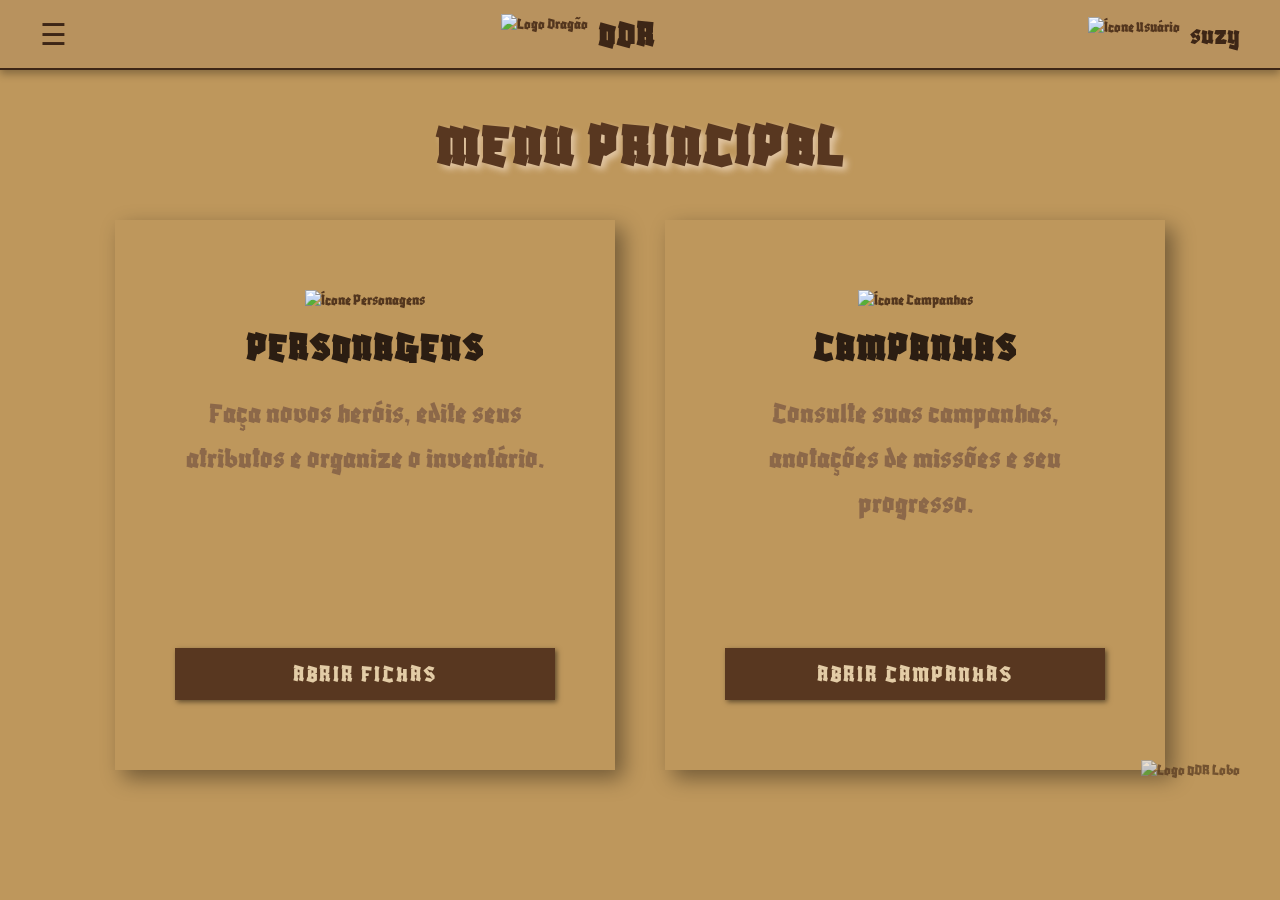
==== frontend/html/index.html @ 8ba45d46 "chore: organiza estrutura de pastas do frontend e ajusta caminhos dos arquivos" ====
<!DOCTYPE html>
<html lang="pt-BR">
<head>
    <meta charset="UTF-8">
    <meta name="viewport" content="width=device-width, initial-scale=1.0">
    <title>ODR - Menu Principal</title>
    <link rel="stylesheet" href="../css/global.css">
    <link rel="stylesheet" href="../css/personagens.css">
    <!-- Fontes Medievais -->
    <link href="https://fonts.googleapis.com/css2?family=Blaka&display=swap" rel="stylesheet">
</head>
<body>

    <!-- Barra de Navegação -->
    <header class="navbar">
        <div class="menu-icon">
            <span>&#9776;</span>
        </div>
        
        <div class="logo-container">
            <img src="../assets/castle.png" alt="Logo Dragão" class="logo-img">
            <h1 class="logo-text">ODR</h1>
        </div>

        <div class="user-profile">
            <img src="../assets/account.png" alt="Ícone Usuário" class="user-icon">
            <span class="username">suzy</span>
        </div>
    </header>

    <!-- Conteúdo Principal -->
    <main class="main-content">
        <h2 class="page-title">MENU PRINCIPAL</h2>

        <div class="cards-container">
            
            <!-- Cartão 1: Personagens -->
            <article class="card">
                <div class="card-icon">
                    <img src="../assets/danger.png" alt="Ícone Personagens">
                </div>
                
                <h3 class="card-title">PERSONAGENS</h3>
                <p class="card-desc">Faça novos heróis, edite seus atributos e organize o inventário.</p>
                
                <button class="card-btn" onclick="window.location.href='personagens.html'">ABRIR FICHAS</button>
            </article>

            <!-- Cartão 2: Campanhas -->
            <article class="card">
                <div class="card-icon">
                    <img src="../assets/castle.png" alt="Ícone Campanhas">
                </div>
                
                <h3 class="card-title">CAMPANHAS</h3>
                <p class="card-desc">Consulte suas campanhas, anotações de missões e seu progresso.</p>
                
                <button class="card-btn">ABRIR CAMPANHAS</button>
            </article>

        </div>
    </main>

    <!-- Logo no canto inferior -->
    <img src="../assets/ODR_2m.png" alt="Logo ODR Lobo" class="watermark-logo">

</body>
</html>
---- frontend/css/global.css ----
/* =========================================
   ESTILOS GERAIS E RESETS
   ========================================= */
* {
    margin: 0;
    padding: 0;
    box-sizing: border-box;
}

body {
    /* fundo base sólido que vai aparecer por baixo da textura transparente */
    background-color: #be975c; 
    
    font-family: 'Blaka', cursive;
    color: #53361e;
    min-height: 100vh;
    display: flex;
    flex-direction: column;
}

/* camada invisível criada apenas para controlar a opacidade da imagem */
body::before {
    content: "";
    position: fixed;
    top: 0;
    left: 0;
    width: 100%;
    height: 100%;
    z-index: -1; /* joga a textura para trás de tudo */
    
    background-image: url('../assets/paperfundo.png'); 
    background-size: cover;
    background-position: center;
    opacity: 0.3; 
}

/* =========================================
   NAVBAR (CABEÇALHO)
   ========================================= */
.navbar {
    background-color: rgba(184, 145, 95, 0.85);
    border-bottom: 2px solid #3d2616;
    height: 70px;
    display: flex;
    justify-content: space-between;
    align-items: center;
    padding: 0 40px;
    box-shadow: 0 4px 8px rgba(0, 0, 0, 0.3);
}

.menu-icon span {
    font-size: 30px;
    color: #3d2616;
    cursor: pointer;
}

.logo-container {
    display: flex;
    align-items: center;
    gap: 10px;
}

.logo-img { height: 40px; }

.logo-text {
    font-family: 'Blaka', cursive;
    font-size: 36px;
    color: #3d2616;
    letter-spacing: 2px;
}

.user-profile {
    display: flex;
    align-items: center;
    gap: 10px;
}

.user-icon { height: 35px; }

.username {
    font-family: 'Blaka', cursive;
    font-size: 28px;
    color: #3d2616;
}

/* =========================================
   MARCA D'ÁGUA INFERIOR DIREITA
   ========================================= */
.watermark-logo {
    position: fixed;
    bottom: 40px;
    right: 40px;
    height: 100px;
    opacity: 0.7;
}
---- frontend/css/personagens.css ----
/* =========================================
   CONTEÚDO PRINCIPAL (HUB DE PERSONAGENS)
   ========================================= */
.main-content {
    flex: 1;
    display: flex;
    flex-direction: column;
    align-items: center;
    padding: 40px 20px;
}

.page-title {
    font-family: 'Blaka', cursive;
    font-size: 60px;
    color: #583720;
    letter-spacing: 3px;
    margin-bottom: 40px;
    
    text-shadow: 4px 4px 6px rgba(247, 227, 209, 0.6);
}

/* CONTAINER DOS CARD */
.cards-container {
    display: flex;
    gap: 50px;
    justify-content: center;
    flex-wrap: wrap;
}

.card {
    background-image: url('../assets/fundoquadrado.png');
    background-size: 100% 100%;
    background-repeat: no-repeat;
    background-color: transparent;
    
    /* CONTROLA O TAMANHO === */
    width: 500px;        
    min-height: 550px;   
    
    padding: 70px 60px; 
    
    position: relative;
    display: flex;
    flex-direction: column;
    align-items: center;
    text-align: center;
    
    box-shadow: 8px 8px 20px rgba(0, 0, 0, 0.4);
    transition: transform 0.2s ease;
}

.card:hover {
    transform: translateY(-5px);
}

/* CONTEÚDO INTERNO DO CARD */
.card-icon img {
    height: 60px;
    margin-bottom: 15px;
}

.card-title {
    font-family: 'Blaka', cursive;
    font-size: 40px;
    color: #2b1d12;
    letter-spacing: 2px;
    margin-bottom: 20px;
}

.card-desc {
    font-size: 30px;
    line-height: 1.5;
    color: #8c6849;
    margin-bottom: auto; 
}

/* BOTÃO DOS CARDS */
.card-btn {
    background-color: #583720;
    color: #e3cca6;
    border: none;
    padding: 12px 25px;
    width: 100%;
    font-family: 'Blaka', cursive;
    font-size: 24px;
    letter-spacing: 2px;
    cursor: pointer;
    margin-top: 25px;
    box-shadow: 2px 2px 5px rgba(0, 0, 0, 0.5);
    transition: background-color 0.2s ease;
}

.card-btn:hover {
    background-color: #2b1d12;
}

/* =========================================
   PÁGINA DE PERSONAGENS (MINI CARDS)
   ========================================= */

.char-cards-container {
    display: flex;
    gap: 40px;
    width: 100%;
    align-self: flex-start; 
    padding: 0 5%; 
    
    justify-content: flex-start;
    flex-wrap: wrap;
}

/* botão */
.char-card .card-btn {
    width: 80%; 
    padding: 8px 15px; 
    font-size: 20px; 
    
    margin-top: auto;
    margin-bottom: 10px; 
}

/* card personagem */
.char-card {
    background-image: url('../assets/moldura2.png');
    background-size: 100% 100%;
    background-repeat: no-repeat;
    background-color: transparent; 
    
    width: 320px;
    height: 480px;
    
    padding: 30px 20px;
    
    position: relative;
    display: flex;
    flex-direction: column;
    align-items: center;
    text-align: center;
    
    box-shadow: 6px 6px 15px rgba(0, 0, 0, 0.3);
    transition: transform 0.2s ease;
}

.char-card:hover {
    transform: translateY(-5px);
}

.char-avatar {
    width: 120px;
    height: 120px;
    border: 8px solid #583720; /* Borda grossa escura */
    border-radius: 50%;
    display: flex;
    align-items: center;
    justify-content: center;
    margin-top: 30px;
    margin-bottom: 30px;
    background-color: #d2bba0;
}
.char-avatar img {
    width: 70px;
    filter: brightness(0) sepia(1) hue-rotate(330deg) saturate(3) brightness(0.3);
}

/* textos do card */
.char-name {
    font-family: 'Blaka', cursive;
    font-size: 34px;
    color: #3d2616;
    letter-spacing: 2px;
}

.char-class {
    font-family: 'Blaka', cursive;
    font-size: 22px;
    color: #8c6849;
    margin-bottom: auto; 
}

/* =========================================
   "NOVA FICHA" (+)
   ========================================= */

.char-avatar.faded {
    border-color: #9c8266;
}

.char-avatar.faded img {
    filter: brightness(0) sepia(1) hue-rotate(330deg) saturate(2) brightness(0.6);
    opacity: 0.8;
}

/* (+) */
.new-char-plus {
    font-family: 'Blaka', cursive;
    font-size: 150px;
    color: #583720;
    line-height: 1;
    margin-bottom: auto;
}
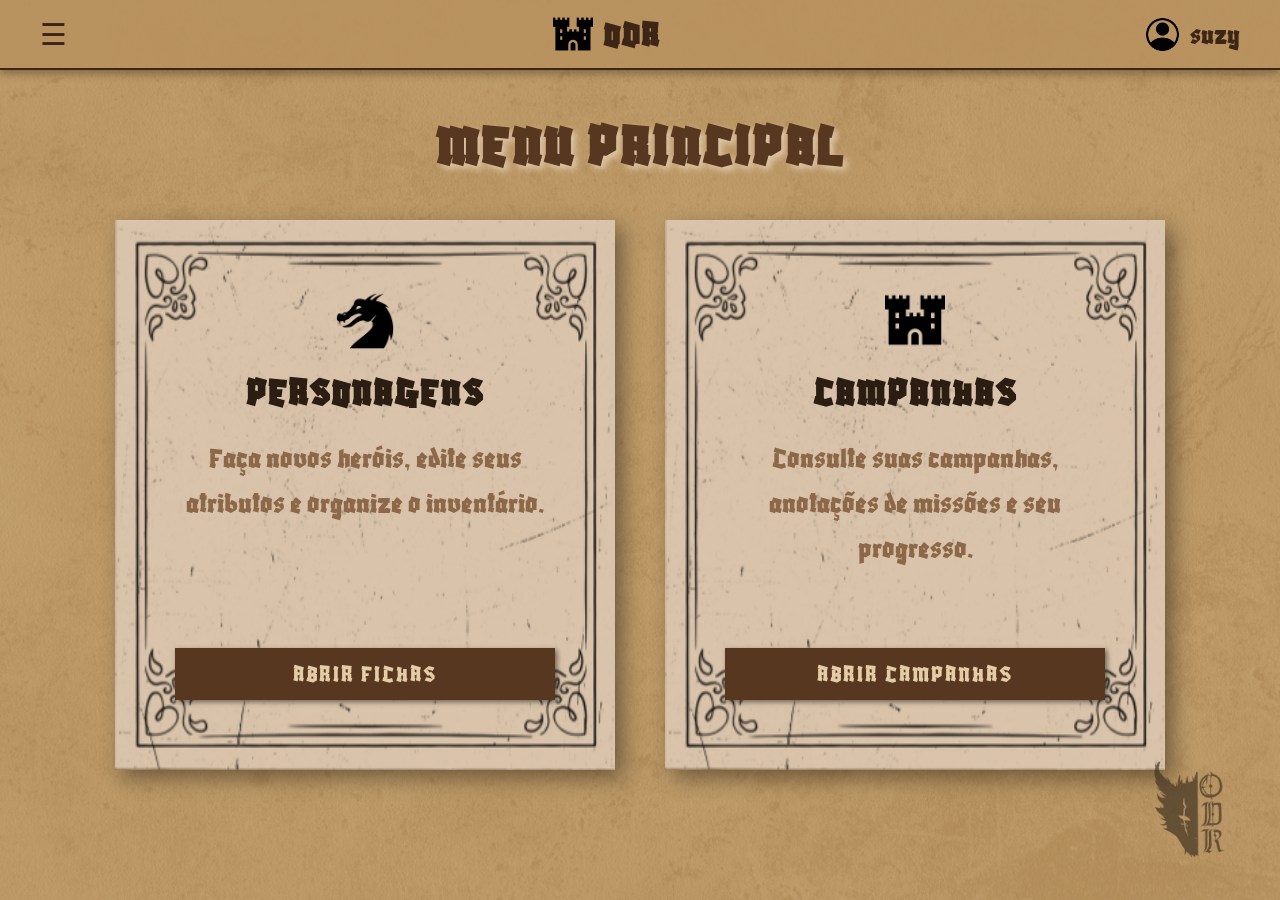
==== commit f3b3d4cc: "fix: corrige caminhos das imagens e do css nos arquivos html" ====
--- a/frontend/html/index.html
+++ b/frontend/html/index.html
@@ -18,12 +18,12 @@
         </div>
         
         <div class="logo-container">
-            <img src="../assets/castle.png" alt="Logo Dragão" class="logo-img">
+            <img src="../../assets/castle.png" alt="Logo Dragão" class="logo-img">
             <h1 class="logo-text">ODR</h1>
         </div>
 
         <div class="user-profile">
-            <img src="../assets/account.png" alt="Ícone Usuário" class="user-icon">
+            <img src="../../assets/account.png" alt="Ícone Usuário" class="user-icon">
             <span class="username">suzy</span>
         </div>
     </header>
@@ -37,7 +37,7 @@
             <!-- Cartão 1: Personagens -->
             <article class="card">
                 <div class="card-icon">
-                    <img src="../assets/danger.png" alt="Ícone Personagens">
+                    <img src="../../assets/danger.png" alt="Ícone Personagens">
                 </div>
                 
                 <h3 class="card-title">PERSONAGENS</h3>
@@ -49,7 +49,7 @@
             <!-- Cartão 2: Campanhas -->
             <article class="card">
                 <div class="card-icon">
-                    <img src="../assets/castle.png" alt="Ícone Campanhas">
+                    <img src="../../assets/castle.png" alt="Ícone Campanhas">
                 </div>
                 
                 <h3 class="card-title">CAMPANHAS</h3>
@@ -62,7 +62,7 @@
     </main>
 
     <!-- Logo no canto inferior -->
-    <img src="../assets/ODR_2m.png" alt="Logo ODR Lobo" class="watermark-logo">
+    <img src="../../assets/ODR_2m.png" alt="Logo ODR Lobo" class="watermark-logo">
 
 </body>
 </html>
--- a/frontend/css/global.css
+++ b/frontend/css/global.css
@@ -28,7 +28,7 @@
     height: 100%;
     z-index: -1; /* joga a textura para trás de tudo */
     
-    background-image: url('../assets/paperfundo.png'); 
+    background-image: url('../../assets/paperfundo.png'); 
     background-size: cover;
     background-position: center;
     opacity: 0.3; 
--- a/frontend/css/personagens.css
+++ b/frontend/css/personagens.css
@@ -28,7 +28,7 @@
 }
 
 .card {
-    background-image: url('../assets/fundoquadrado.png');
+    background-image: url('../../assets/fundoquadrado.png');
     background-size: 100% 100%;
     background-repeat: no-repeat;
     background-color: transparent;
@@ -121,7 +121,7 @@
 
 /* card personagem */
 .char-card {
-    background-image: url('../assets/moldura2.png');
+    background-image: url('../../assets/moldura2.png');
     background-size: 100% 100%;
     background-repeat: no-repeat;
     background-color: transparent; 
